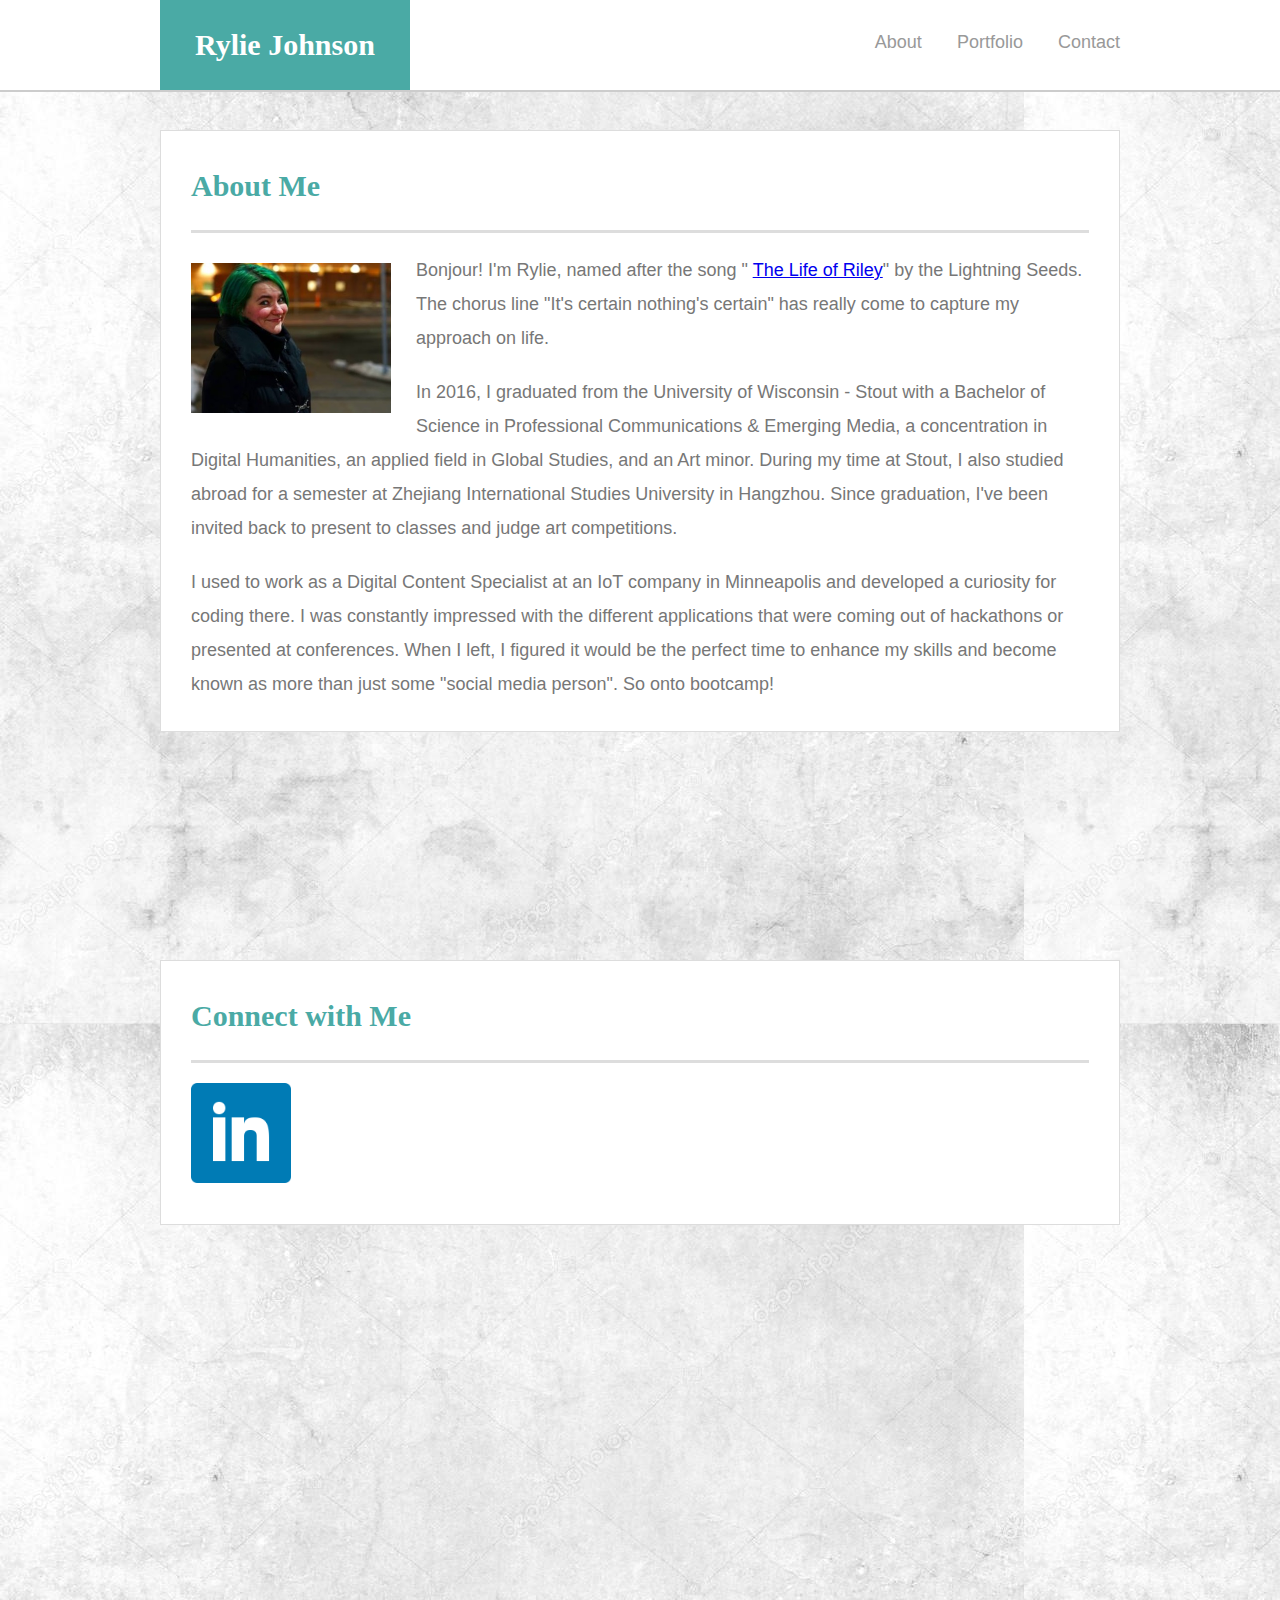
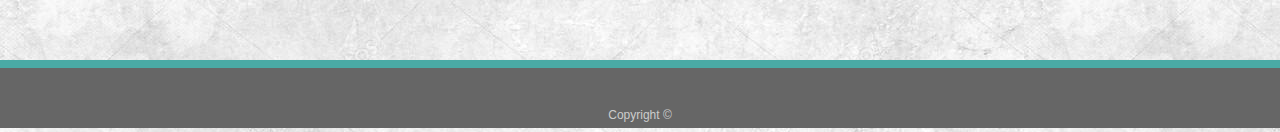
==== index.html @ 0934e266 "big push" ====
<!DOCTYPE html>
<html lang="en">

<head>
    <meta charset="UTF-8">
    <meta name="viewport" content="width=device-width, initial-scale=1.0">
    <meta http-equiv="X-UA-Compatible" content="ie=edge">
    <link rel="stylesheet" type="text/css" href="assets/css/reset.css">
    <link rel="stylesheet" type="text/css" href="assets/css/styles.css">
    <title>Document</title>
</head>

<body>
    <div class="mHeading">
        <div class="container">
            <h1 class="specialNameHeader">Rylie Johnson</h1>
            <ul class="nav">
                <li>
                    <a href="index.html">About</a>
                </li>
                <li>
                    <a href="portfolio.html">Portfolio</a>
                </li>
                <li>
                    <a href="contact.html">Contact</a>
                </li>
            </ul>
        </div>
    </div>

    <div class="container main-content">
        <selection class="main-section wrapper">
            <h1>About Me</h1>
            <p class="content">
                <img class="face" src="assets/images/on-a-bridge.jpg" alt="My Face">Bonjour! I'm Rylie, named after the song "
                <a href="https://www.youtube.com/watch?v=Kl2_hJ0DXDw" class="content">The Life of Riley</a>" by the Lightning Seeds. The chorus line "It's certain nothing's certain" has really
                come to capture my approach on life.</p>
            <p class="content">In 2016, I graduated from the University of Wisconsin - Stout with a Bachelor of Science in Professional Communications
                &amp; Emerging Media, a concentration in Digital Humanities, an applied field in Global Studies, and an Art
                minor. During my time at Stout, I also studied abroad for a semester at Zhejiang International Studies University
                in Hangzhou. Since graduation, I've been invited back to present to classes and judge art competitions.</p>
            <p class="content">I used to work as a Digital Content Specialist at an IoT company in Minneapolis and developed a curiosity for
                coding there. I was constantly impressed with the different applications that were coming out of hackathons
                or presented at conferences. When I left, I figured it would be the perfect time to enhance my skills and
                become known as more than just some "social media person". So onto bootcamp!</p>
        </selection>
    </div>

    <div class="container main-content">
        <div class="sidebar">
        <h1>Connect with Me</h1>
        <img class="logo" src="assets/images/linkedin.png" href="https://www.linkedin.com/in/ryliejohnson/" alt="LinkedIn">
        </div>
    </div>

    <footer>Copyright &copy;</footer>
</body>

</html>
---- assets/css/styles.css ----
body {
    font-family: Arial, "Helvetica Neue", Helvetica, sans-serif;
    font-size: 18px;
    line-height: 34px;
    color: #777;
    background: url("../images/-light-gray-background.jpg");
  }
  * {
    box-sizing: border-box;
  }
  
  /* general */
  
  .container {
    width: 100%;
    max-width: 960px;
    margin: 0 auto;
    clear: both;
  }
  
  h1, h3, p {
    margin-bottom: 20px;
  }
  
  p:last-child {
    margin-bottom: 0;
  }
  
  h1, h2, h3 {
    font-family: Georgia, Times, "Times New Roman", serif;
    font-weight: 700;
    color: #4aaaa5;
  }
  
  h1 {
    padding-bottom: 20px;
    font-size: 30px;
    line-height: 49px;
    border-bottom: 3px solid #ddd;
  }
  
  /* header */
  .mHeading {
    position: fixed;
    z-index: 99;
    width: 100%;
    margin: 0 0 30px;
    overflow: auto;
    color: #fff;
    background: #fff;
    border-bottom: 2px solid #ccc;
}
.specialNameHeader {
    float: left;
    font-family: Georgia, 'Times New Roman', Times, serif;
    color:#ffffff;
    text-align: center;
    width: 250px;
    height: 90px;
    line-height: 90px;
    font-size: 30px;
    font-weight: 700;
    background: #4aaaa5;
    border-bottom: none;
    margin-bottom: 0;
}
li {
    display: inline;
}
.nav {
    float: right;
    margin-top: 25px;
}
  
.nav a {
    display: inline-block;
    padding-left: 15px;
    margin-left: 15px;
    line-height: 18px;
    color: #999;
    text-decoration: none;
    border-left: 1px solid #efefef;
}

.nav a:first-child {
    border-left: 0 none;
}

/* footer*/
footer {
    padding: 30px 0;
    clear: both;
    font-size: 12px;
    color: #fff;
    color: #ccc;
    text-align: center;
    background: #666;
    border-top: 8px solid #4aaaa5;
    height: 50px;
}

/*content*/
.main-content {
    padding-top: 130px;
    min-height: calc(100vh - 70px);
    vertical-align: baseline;
}

.main-section {
    float: left;
    width: 100%;
    max-width: 960px;
    padding: 30px;
    margin: 0 0 40px;
    background: #fff;
    border: 1px solid #ddd;
}
.sidebar {
        float: left;
        width: 100%;
        max-width: 960px;
        padding: 30px;
        margin: 0 0 40px;
        background: #fff;
        border: 1px solid #ddd;
}

.logo {
    height: 100px;
    width: 100px;
}

/*portfolio page*/
.face {
    margin-top: 10px;
    margin-right: 25px;
    width: 200px;
    height: 150px;
    float: left;
}

/* portfolio page */
.tile {
    position: relative;
    float: left;
    width: 274px;
    margin: 0 20px 0 25px;
    overflow: auto;
}

.work:nth-child(even) {
    margin-right: 40px;
  }

.tile img {
    width: 100%;
    border: 0 none;
    opacity: 0.8;
  }

.tileHeader {
    position: absolute;
    bottom: 20px;
    width: 100%;
    padding: 15px;
    margin-bottom: 0;
    font-weight: 300;
    line-height: 30px;
    color: #fff;
    text-align: center;
    background: #4aaaa5;
    border-bottom: 0;
  }

/* contact page */
input[type=text], textarea {
    border: 1px solid #777777;
    border-radius: 4px;
    height: 35px;
    padding: 0px 10px;
    width: 100%;
    display: block;
}
textarea {
    font-family: Arial, Helvetica, sans-serif;
    color: #777777;
    line-height: 1.6em;
    height: 200px;
}
input[type="submit"]{
    border: 1px solid #777777;
    background-color: #4aaaa5;
    color: #ffffff;
    border-radius: 4px;
    padding: 10px 20px;
}
input[type="submit"]:hover {
    border: 1px solid #777777;
    background-color: #346e6b;
    color: #ffffff;
    cursor: pointer;
}

@media screen and (max-width: 640px) {
    .wrapper {
        width: 100%;
        padding: 20px;
    }
    .specialNameHeader {
        width: 100%;
        display: block;
    }
    .nav {
        display: inline-block;
        margin: 10px 170px;
    }
    .mHeading {
        position: static;
    }
    .main-section {
        max-width: 580px;
        margin: 0px 20px 20px 20px;
    }
    #main-content {
        padding-top: 20px;
    }
    .face {
        width: 100%;
        height: auto;
    }
    .tile {
        width: 470px;
    }
}

@media screen and (max-width: 768px) {
    .wrapper {
        width: 100%;
    }
    .mHeading {
        position: static;
        margin: 0px;
    }
    #main-content {
        padding-top: 20px;
    }
    .main-section {
        max-width: 700px;
        margin: 0px 20px 20px 20px;
    }
    .specialNameHeader {
        margin: 0px 20px;
    }
    .nav {
        margin-right: 20px;
    }
    .face {
        width: 50%;
        height: auto;
    }
}

@media screen and (max-width: 980px){
    .wrapper {
        width: 100%;
    }
    .mHeading {
        position: static;
        margin: 0px;
    }
    #main-content {
        padding-top: 30px;
    }
    .main-section {
        max-width: 500px;
        margin: 0px 40px 20px 40px;
    }
    .specialNameHeader {
        margin: 0px 40px;
    }
    .nav {
        margin-right: 40px;
    }
    .face {
        width: 100%;
        height: auto;
    }
}
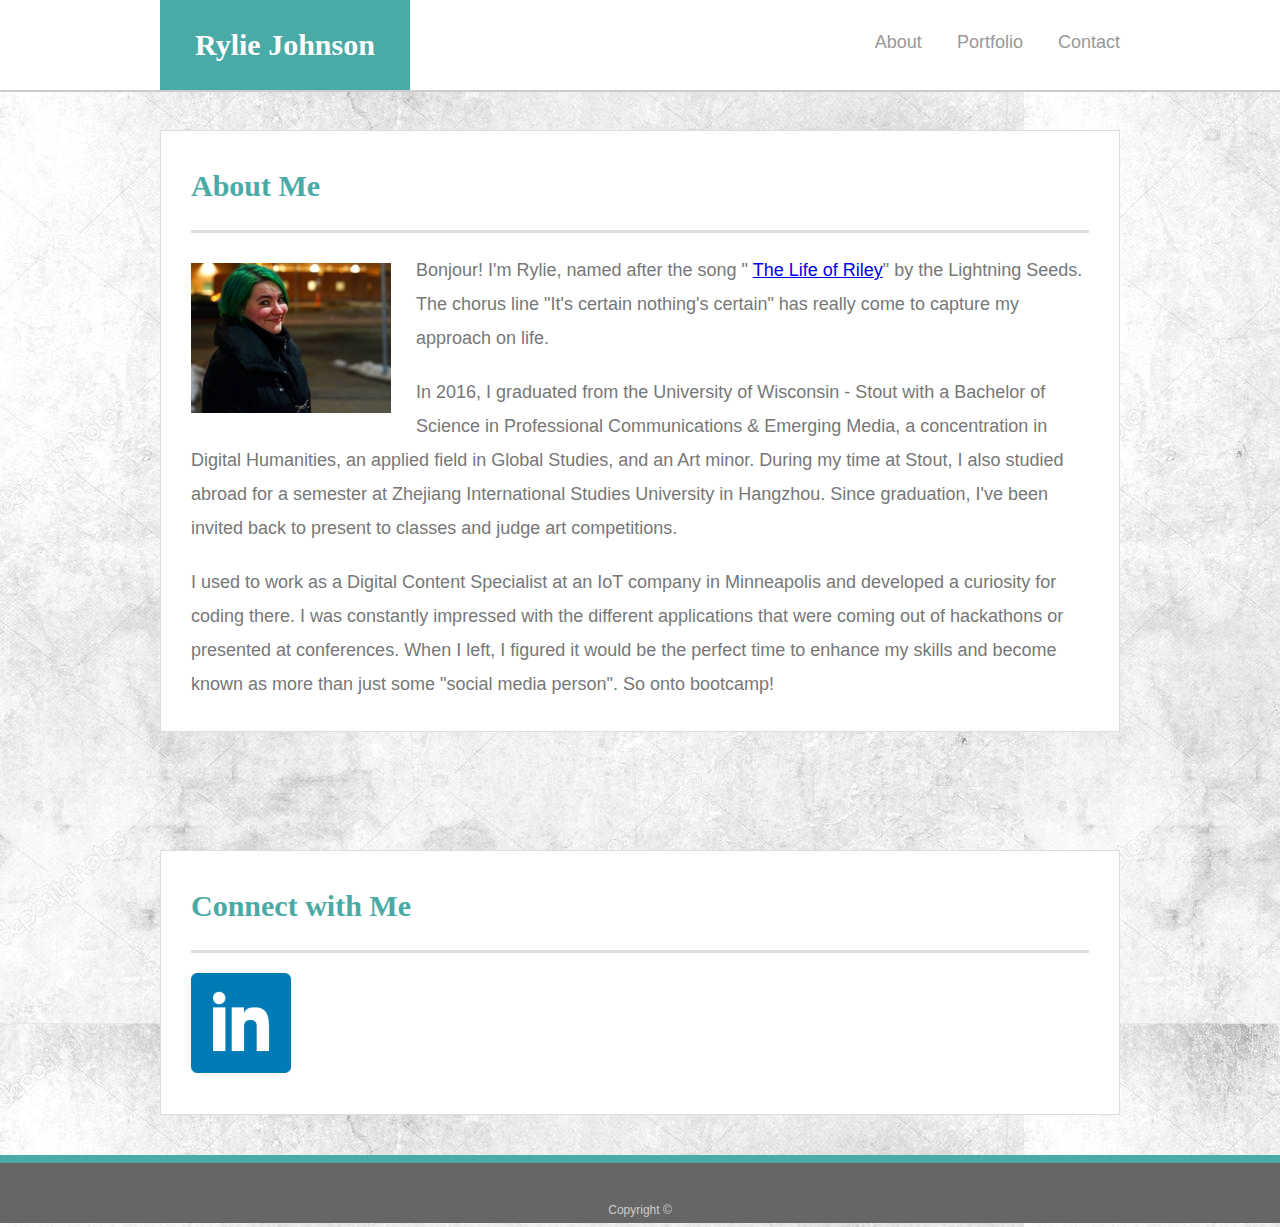
==== commit 9f357c1d: "ahhhhh" ====
--- a/index.html
+++ b/index.html
@@ -46,7 +46,7 @@
         </selection>
     </div>
 
-    <div class="container main-content">
+    <div class="container">
         <div class="sidebar">
         <h1>Connect with Me</h1>
         <img class="logo" src="assets/images/linkedin.png" href="https://www.linkedin.com/in/ryliejohnson/" alt="LinkedIn">
--- a/assets/css/styles.css
+++ b/assets/css/styles.css
@@ -111,7 +111,7 @@
     width: 100%;
     max-width: 960px;
     padding: 30px;
-    margin: 0 0 40px;
+    margin: 0 0 10px;
     background: #fff;
     border: 1px solid #ddd;
 }
@@ -120,7 +120,7 @@
         width: 100%;
         max-width: 960px;
         padding: 30px;
-        margin: 0 0 40px;
+        margin: 20px 0 40px;
         background: #fff;
         border: 1px solid #ddd;
 }
@@ -200,6 +200,12 @@
     color: #ffffff;
     cursor: pointer;
 }
+@media screen and (max-width: 980px) {
+    .sidebar {
+    float: left;
+    width: 250px;
+}
+}
 
 @media screen and (max-width: 640px) {
     .wrapper {
@@ -210,6 +216,8 @@
         width: 100%;
         display: block;
     }
+
+    /*need to fix the nav so centered without scroll*/
     .nav {
         display: inline-block;
         margin: 10px 170px;
@@ -217,11 +225,12 @@
     .mHeading {
         position: static;
     }
-    .main-section {
-        max-width: 580px;
+    /*sidebar issues*/
+    .main-section, .sidebar {
+        width: 580px;
         margin: 0px 20px 20px 20px;
     }
-    #main-content {
+    .main-content {
         padding-top: 20px;
     }
     .face {
@@ -241,11 +250,11 @@
         position: static;
         margin: 0px;
     }
-    #main-content {
+    .main-content {
         padding-top: 20px;
     }
-    .main-section {
-        max-width: 700px;
+    .main-section, .sidebar {
+        width: 700px;
         margin: 0px 20px 20px 20px;
     }
     .specialNameHeader {
@@ -261,6 +270,7 @@
 }
 
 @media screen and (max-width: 980px){
+    /*fix the floats on the main content and sidebar*/
     .wrapper {
         width: 100%;
     }
@@ -268,12 +278,14 @@
         position: static;
         margin: 0px;
     }
-    #main-content {
+    .main-content {
         padding-top: 30px;
     }
     .main-section {
-        max-width: 500px;
-        margin: 0px 40px 20px 40px;
+        max-width: 450px;
+        margin: 0px 0px 20px 40px;
+        display: inline-block;
+        clear: both;
     }
     .specialNameHeader {
         margin: 0px 40px;
